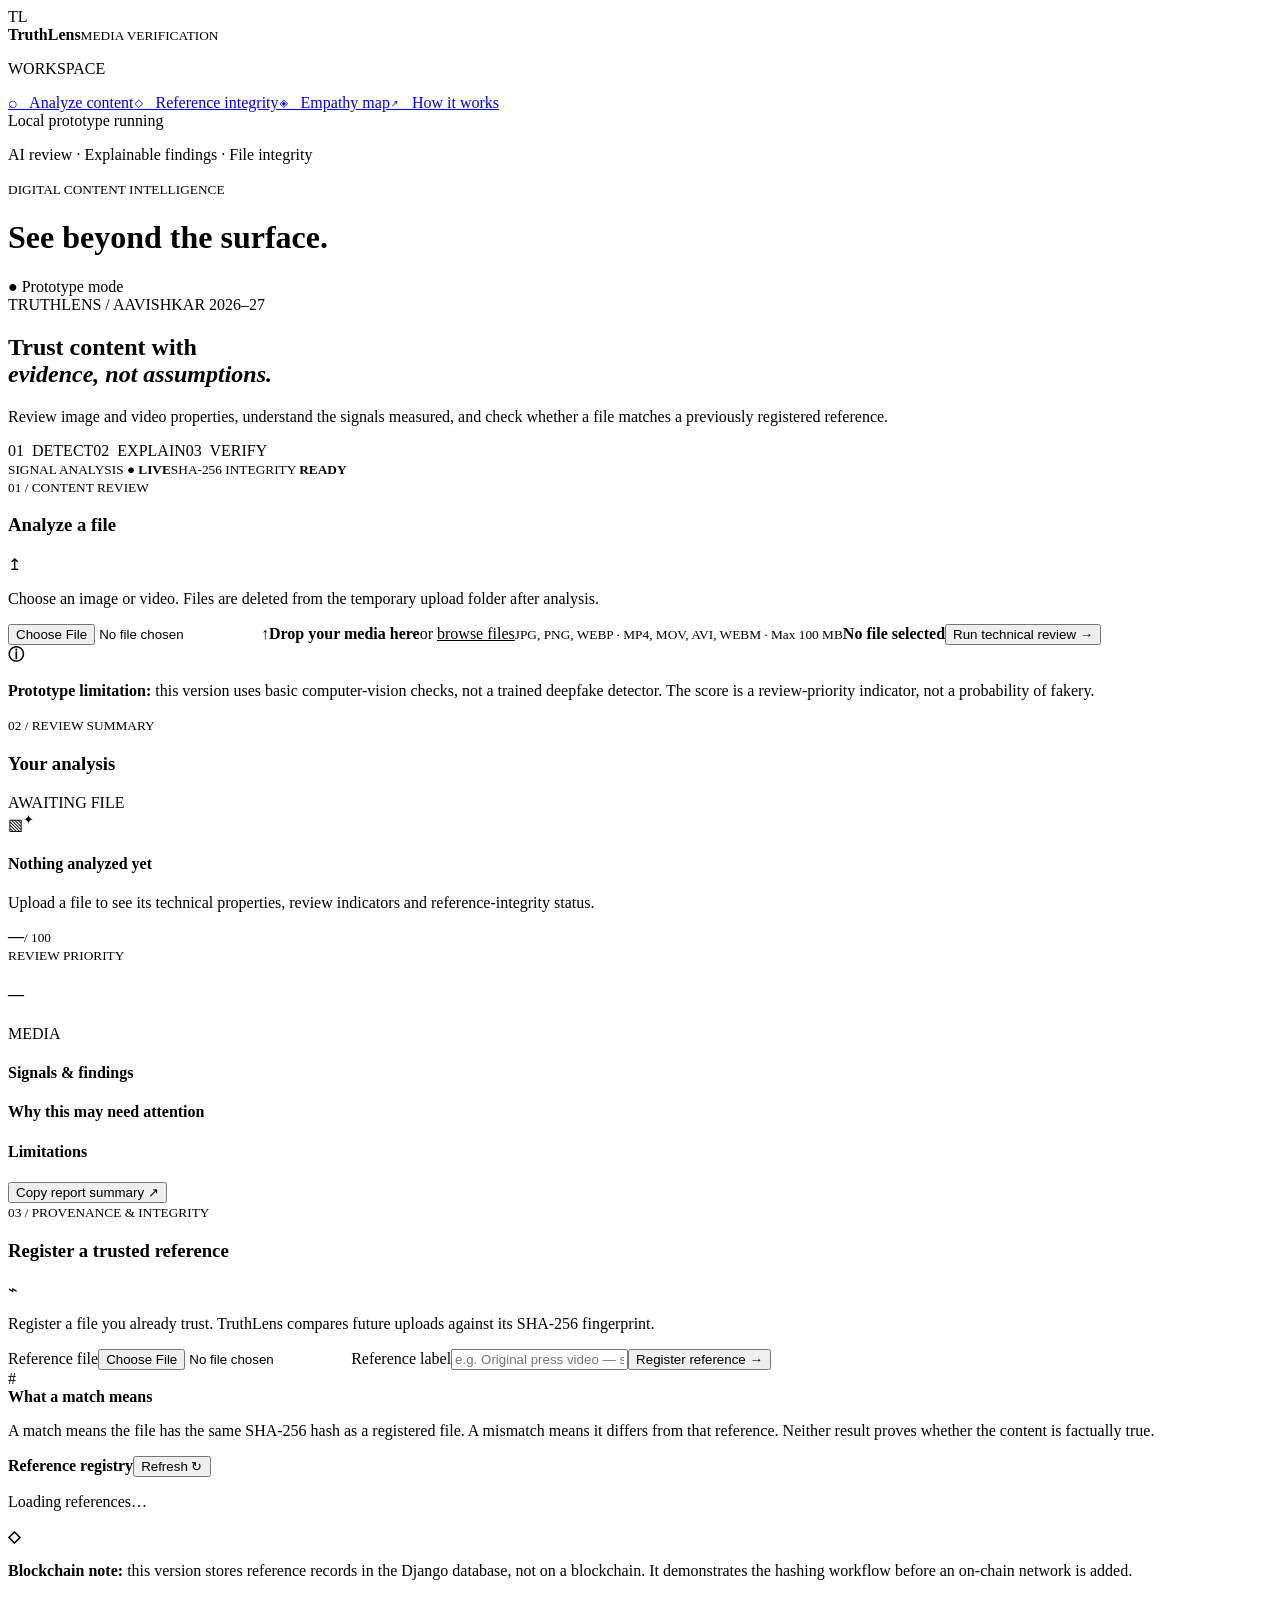
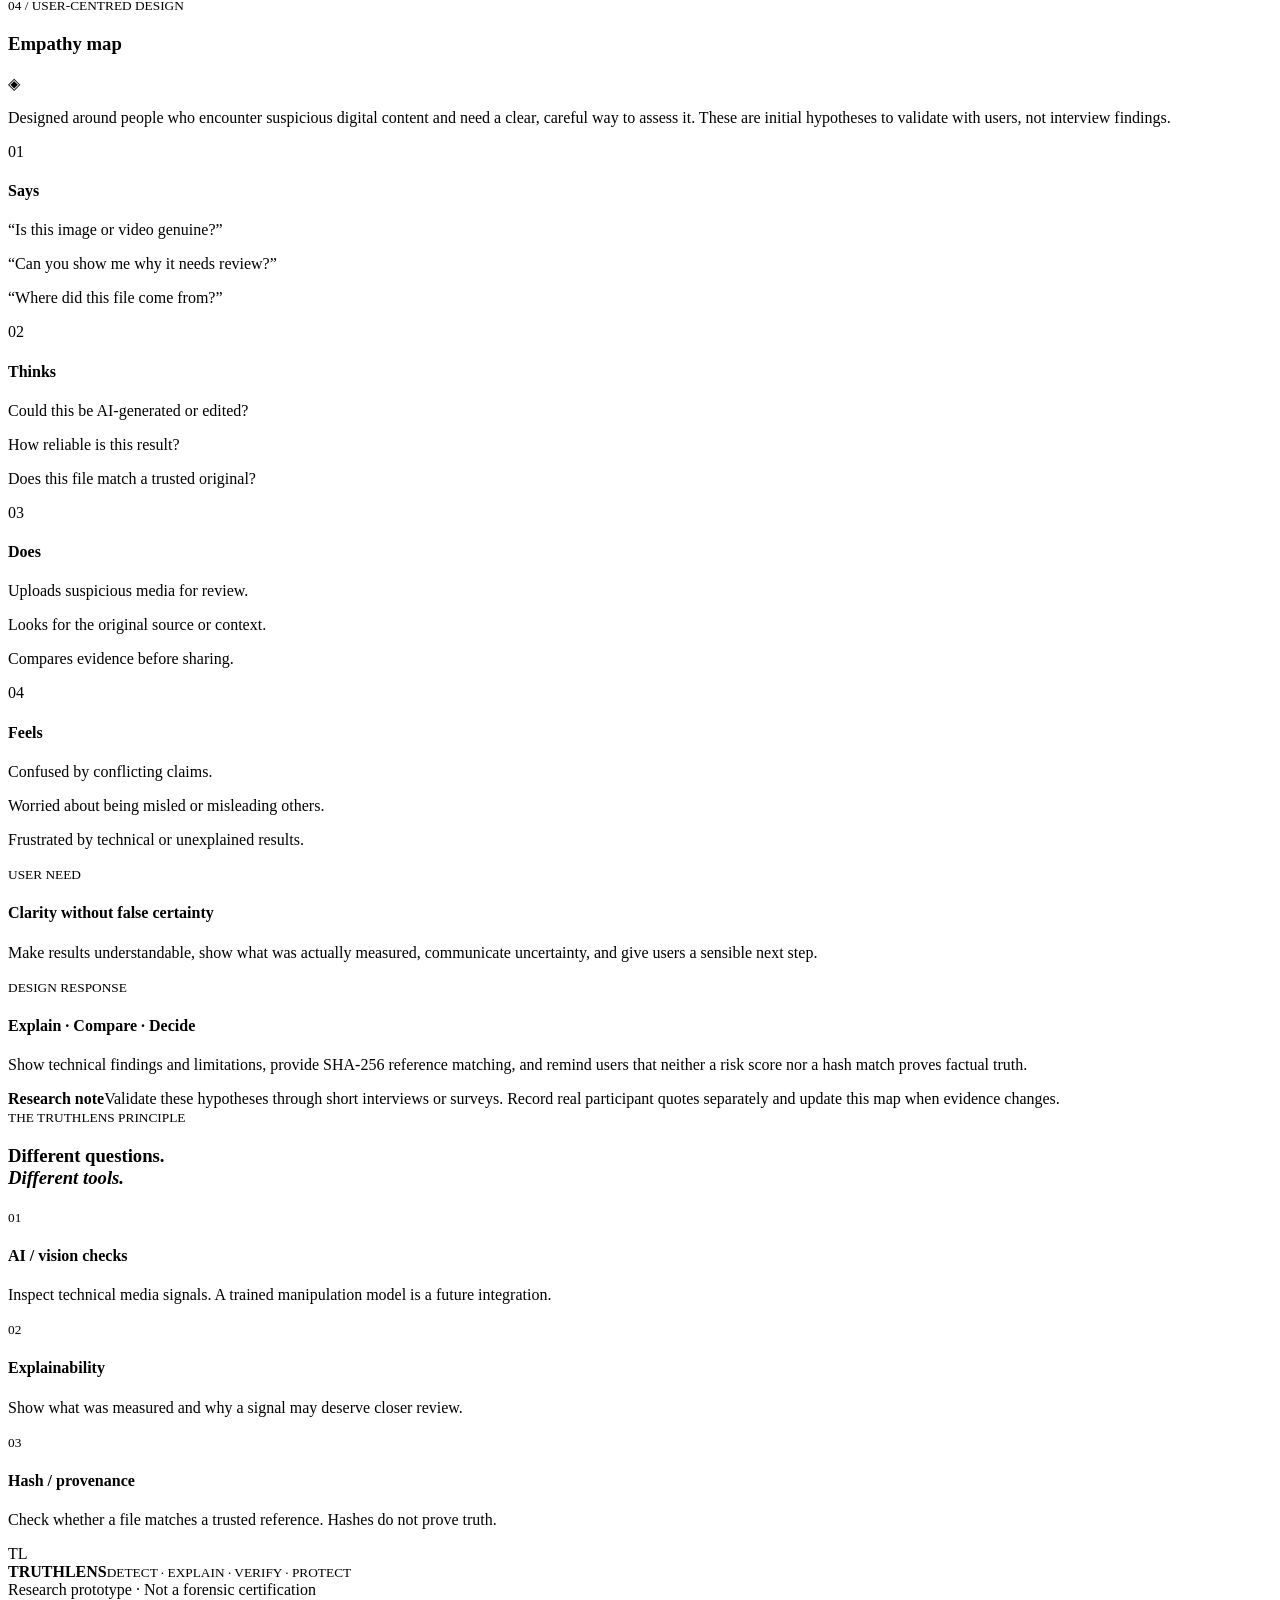
==== frontend/index.html @ eec5a773 "Move TruthLens dashboard to Vercel Keep the Django analysis API on Render and configure credentialed" ====
<!doctype html><html lang="en"><head>
  <meta charset="utf-8"><meta name="viewport" content="width=device-width, initial-scale=1"><title>TruthLens | Detect. Explain. Verify.</title><link rel="stylesheet" href="/style.css"></head><body>
<div class="shell"><aside class="sidebar"><div class="brand"><div class="mark">TL</div><div><b>TruthLens</b><small>MEDIA VERIFICATION</small></div></div><p class="side-label">WORKSPACE</p><a class="nav active" href="#analyzer">⌕ &nbsp; Analyze content</a><a class="nav" href="#integrity">◇ &nbsp; Reference integrity</a><a class="nav" href="#empathy">◈ &nbsp; Empathy map</a><a class="nav" href="#principles">↗ &nbsp; How it works</a><div class="side-foot"><i></i> Local prototype running<p>AI review · Explainable findings · File integrity</p></div></aside>
<main><header class="top"><div><small>DIGITAL CONTENT INTELLIGENCE</small><h1>See beyond the surface.</h1></div><span class="chip">● Prototype mode</span></header>
<section class="hero"><div class="hero-copy"><span class="eyebrow">TRUTHLENS / AAVISHKAR 2026–27</span><h2>Trust content with<br><em>evidence, not assumptions.</em></h2><p>Review image and video properties, understand the signals measured, and check whether a file matches a previously registered reference.</p><div class="tags"><span>01&nbsp; DETECT</span><span>02&nbsp; EXPLAIN</span><span>03&nbsp; VERIFY</span></div></div><div class="art"><div class="orbit o1"></div><div class="orbit o2"></div><div class="lens"><div class="core"></div></div><small class="a-top">SIGNAL ANALYSIS <b>● LIVE</b></small><small class="a-bottom">SHA-256 INTEGRITY <b>READY</b></small></div></section>
<section id="analyzer" class="columns"><article class="panel"><div class="panel-title"><div><small>01 / CONTENT REVIEW</small><h3>Analyze a file</h3></div><span class="icon">↥</span></div><p class="muted">Choose an image or video. Files are deleted from the temporary upload folder after analysis.</p><form id="analyzeForm"><label class="drop" id="drop"><input id="mediaFile" name="file" type="file" accept=".jpg,.jpeg,.png,.webp,.bmp,.mp4,.mov,.avi,.mkv,.webm" required><span class="upload-icon">↑</span><b>Drop your media here</b><span>or <u>browse files</u></span><small>JPG, PNG, WEBP · MP4, MOV, AVI, WEBM · Max 100 MB</small><strong id="fileName">No file selected</strong></label><button id="analyzeBtn" class="primary" type="submit">Run technical review <b>→</b></button></form><div class="warning"><b>ⓘ</b><p><strong>Prototype limitation:</strong> this version uses basic computer-vision checks, not a trained deepfake detector. The score is a review-priority indicator, not a probability of fakery.</p></div></article>
<article class="panel"><div class="panel-title"><div><small>02 / REVIEW SUMMARY</small><h3>Your analysis</h3></div><span id="resultStatus" class="status">AWAITING FILE</span></div><div id="empty" class="empty"><div class="empty-symbol">▧<sup>✦</sup></div><h4>Nothing analyzed yet</h4><p>Upload a file to see its technical properties, review indicators and reference-integrity status.</p></div><div id="result" class="hidden"><div class="score-row"><div id="ring" class="ring"><div><strong id="score">—</strong><small>/ 100</small></div></div><div><small>REVIEW PRIORITY</small><h4 id="scoreLabel">—</h4><p id="scoreNote" class="muted"></p></div></div><div class="meta"><span id="mediaType">MEDIA</span><span id="fileMeta"></span></div><h4 class="subheading">Signals &amp; findings</h4><div id="findings" class="findings"></div><h4 class="subheading">Why this may need attention</h4><ul id="reasons" class="bullets"></ul><div id="integrityResult" class="integrity-result"></div><h4 class="subheading">Limitations</h4><ul id="limitations" class="bullets"></ul><button id="copyReport" class="secondary" type="button">Copy report summary ↗</button></div></article></section>
<section id="integrity" class="panel integrity"><div class="panel-title"><div><small>03 / PROVENANCE &amp; INTEGRITY</small><h3>Register a trusted reference</h3></div><span class="icon">⌁</span></div><p class="muted">Register a file you already trust. TruthLens compares future uploads against its SHA-256 fingerprint.</p><form id="refForm" class="ref-form"><label>Reference file<input id="refFile" type="file" accept=".jpg,.jpeg,.png,.webp,.bmp,.mp4,.mov,.avi,.mkv,.webm" required></label><label>Reference label<input id="refLabel" type="text" maxlength="100" placeholder="e.g. Original press video — source verified" required></label><button id="registerBtn" class="primary compact" type="submit">Register reference →</button></form><div id="refMessage" class="message hidden"></div><div class="explain"><span>#</span><div><b>What a match means</b><p>A match means the file has the same SHA-256 hash as a registered file. A mismatch means it differs from that reference. Neither result proves whether the content is factually true.</p></div></div><div class="list-head"><b>Reference registry</b><button id="refreshRefs" class="text-button" type="button">Refresh ↻</button></div><div id="refList"><p class="muted">Loading references…</p></div><div class="warning"><b>◇</b><p><strong>Blockchain note:</strong> this version stores reference records in the Django database, not on a blockchain. It demonstrates the hashing workflow before an on-chain network is added.</p></div></section>
<section id="empathy" class="panel empathy-section"><div class="panel-title"><div><small>04 / USER-CENTRED DESIGN</small><h3>Empathy map</h3></div><span class="icon">◈</span></div><p class="muted empathy-intro">Designed around people who encounter suspicious digital content and need a clear, careful way to assess it. These are initial hypotheses to validate with users, not interview findings.</p><div class="empathy-grid"><article class="empathy-card says"><div class="empathy-heading"><span>01</span><h4>Says</h4></div><p>“Is this image or video genuine?”</p><p>“Can you show me why it needs review?”</p><p>“Where did this file come from?”</p></article><article class="empathy-card thinks"><div class="empathy-heading"><span>02</span><h4>Thinks</h4></div><p>Could this be AI-generated or edited?</p><p>How reliable is this result?</p><p>Does this file match a trusted original?</p></article><article class="empathy-card does"><div class="empathy-heading"><span>03</span><h4>Does</h4></div><p>Uploads suspicious media for review.</p><p>Looks for the original source or context.</p><p>Compares evidence before sharing.</p></article><article class="empathy-card feels"><div class="empathy-heading"><span>04</span><h4>Feels</h4></div><p>Confused by conflicting claims.</p><p>Worried about being misled or misleading others.</p><p>Frustrated by technical or unexplained results.</p></article></div><div class="empathy-needs"><div><small>USER NEED</small><h4>Clarity without false certainty</h4><p>Make results understandable, show what was actually measured, communicate uncertainty, and give users a sensible next step.</p></div><div><small>DESIGN RESPONSE</small><h4>Explain · Compare · Decide</h4><p>Show technical findings and limitations, provide SHA-256 reference matching, and remind users that neither a risk score nor a hash match proves factual truth.</p></div></div><div class="empathy-validation"><b>Research note</b><span>Validate these hypotheses through short interviews or surveys. Record real participant quotes separately and update this map when evidence changes.</span></div></section>
<section id="principles" class="principles"><div><small>THE TRUTHLENS PRINCIPLE</small><h3>Different questions.<br><em>Different tools.</em></h3></div><div class="principle-grid"><article><small>01</small><h4>AI / vision checks</h4><p>Inspect technical media signals. A trained manipulation model is a future integration.</p></article><article><small>02</small><h4>Explainability</h4><p>Show what was measured and why a signal may deserve closer review.</p></article><article><small>03</small><h4>Hash / provenance</h4><p>Check whether a file matches a trusted reference. Hashes do not prove truth.</p></article></div></section><footer><div class="mark small-mark">TL</div><div><b>TRUTHLENS</b><small>DETECT · EXPLAIN · VERIFY · PROTECT</small></div><span>Research prototype · Not a forensic certification</span></footer></main></div><script src="/config.js"></script><script src="/app.js"></script></body></html>
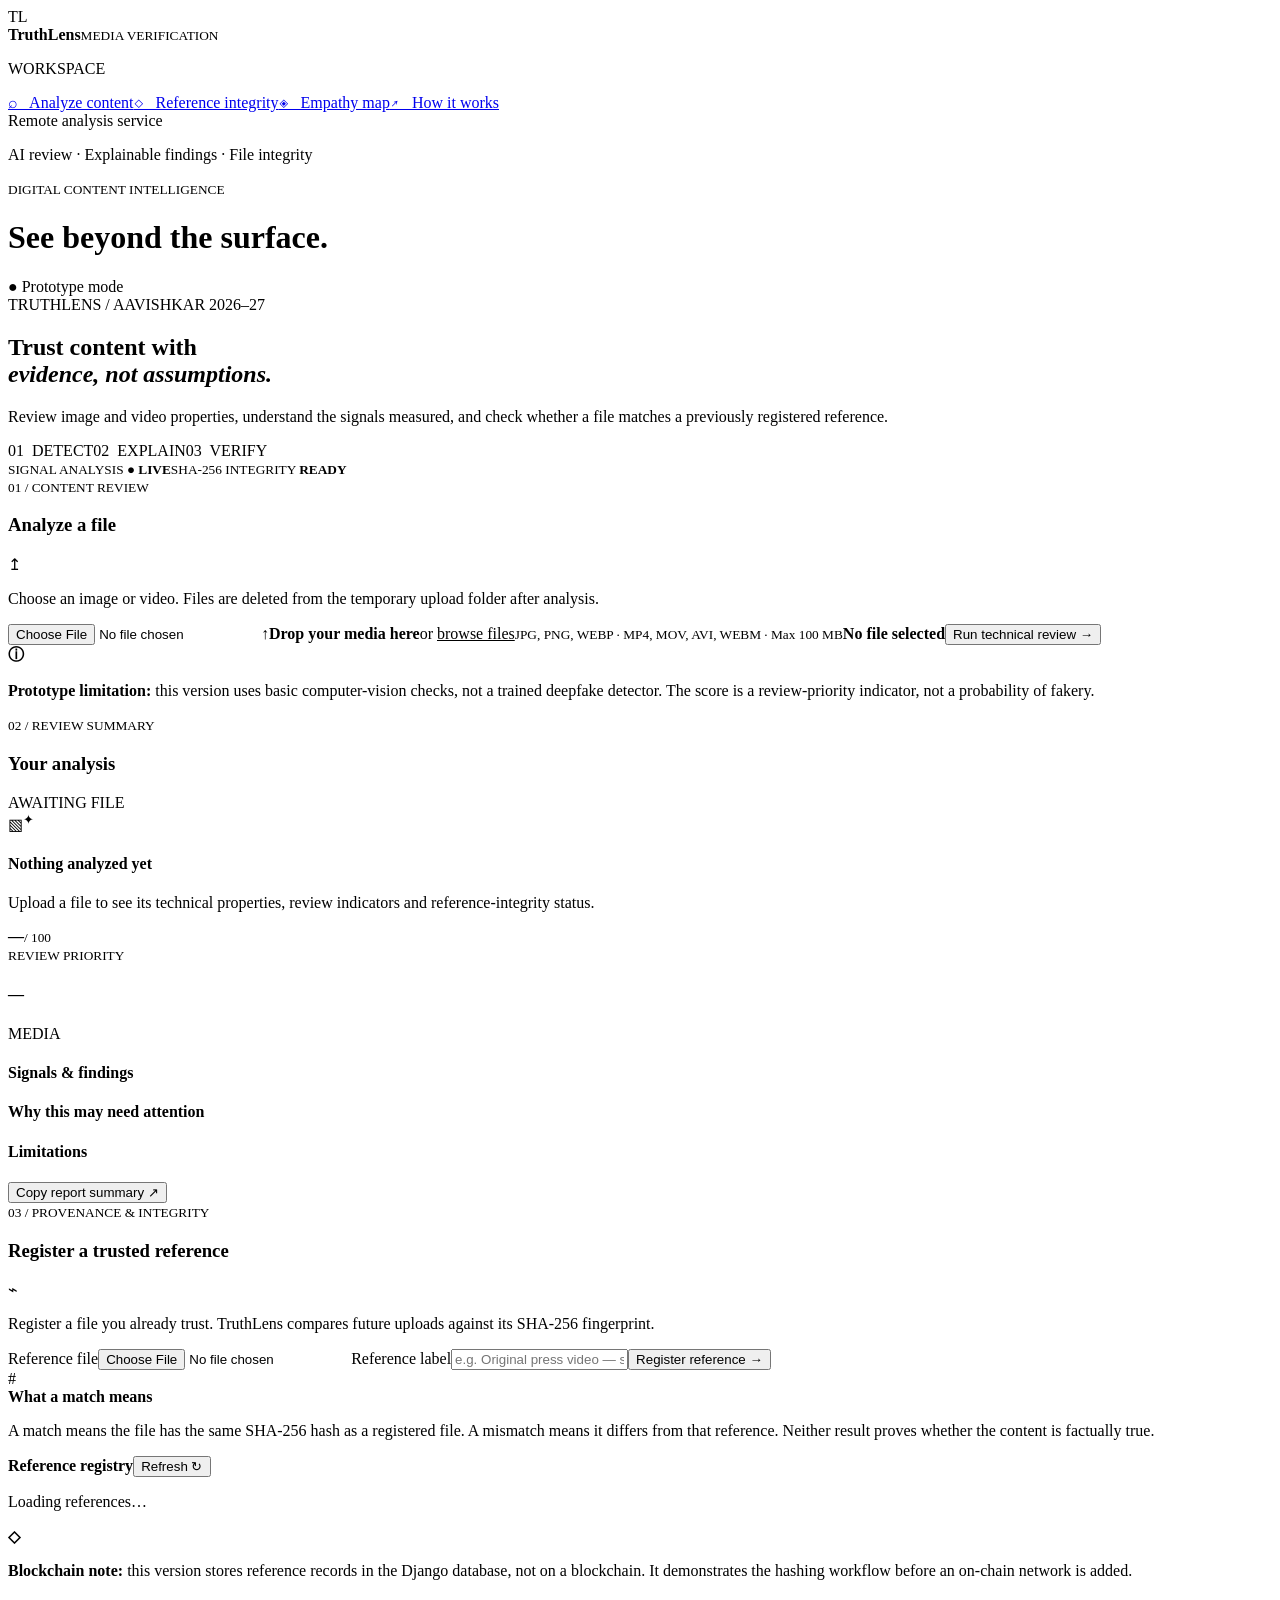
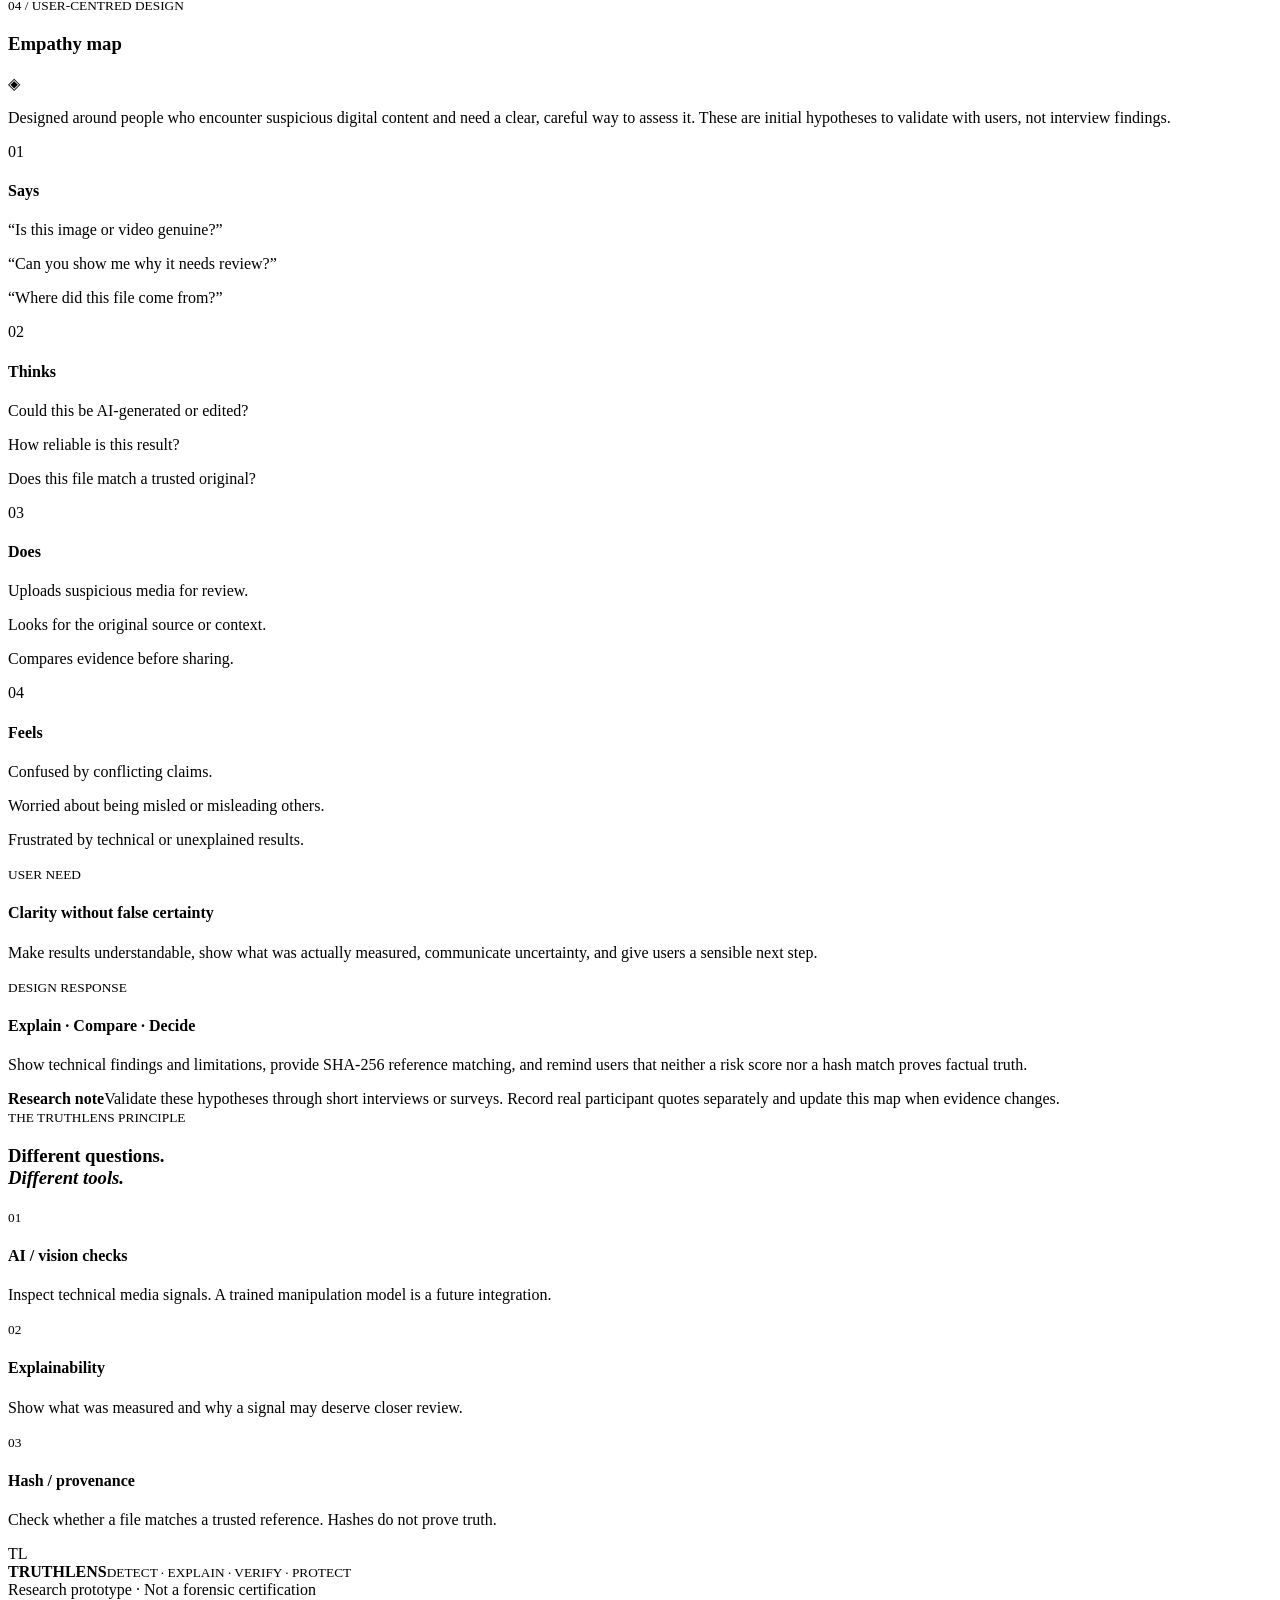
==== commit 4a26a861: "Clarify remote backend status in dashboard Co-authored-by: Copilot <223556219+Copilot@users.noreply." ====
--- a/frontend/index.html
+++ b/frontend/index.html
@@ -1,6 +1,6 @@
 <!doctype html><html lang="en"><head>
   <meta charset="utf-8"><meta name="viewport" content="width=device-width, initial-scale=1"><title>TruthLens | Detect. Explain. Verify.</title><link rel="stylesheet" href="/style.css"></head><body>
-<div class="shell"><aside class="sidebar"><div class="brand"><div class="mark">TL</div><div><b>TruthLens</b><small>MEDIA VERIFICATION</small></div></div><p class="side-label">WORKSPACE</p><a class="nav active" href="#analyzer">⌕ &nbsp; Analyze content</a><a class="nav" href="#integrity">◇ &nbsp; Reference integrity</a><a class="nav" href="#empathy">◈ &nbsp; Empathy map</a><a class="nav" href="#principles">↗ &nbsp; How it works</a><div class="side-foot"><i></i> Local prototype running<p>AI review · Explainable findings · File integrity</p></div></aside>
+<div class="shell"><aside class="sidebar"><div class="brand"><div class="mark">TL</div><div><b>TruthLens</b><small>MEDIA VERIFICATION</small></div></div><p class="side-label">WORKSPACE</p><a class="nav active" href="#analyzer">⌕ &nbsp; Analyze content</a><a class="nav" href="#integrity">◇ &nbsp; Reference integrity</a><a class="nav" href="#empathy">◈ &nbsp; Empathy map</a><a class="nav" href="#principles">↗ &nbsp; How it works</a><div class="side-foot"><i></i> Remote analysis service<p>AI review · Explainable findings · File integrity</p></div></aside>
 <main><header class="top"><div><small>DIGITAL CONTENT INTELLIGENCE</small><h1>See beyond the surface.</h1></div><span class="chip">● Prototype mode</span></header>
 <section class="hero"><div class="hero-copy"><span class="eyebrow">TRUTHLENS / AAVISHKAR 2026–27</span><h2>Trust content with<br><em>evidence, not assumptions.</em></h2><p>Review image and video properties, understand the signals measured, and check whether a file matches a previously registered reference.</p><div class="tags"><span>01&nbsp; DETECT</span><span>02&nbsp; EXPLAIN</span><span>03&nbsp; VERIFY</span></div></div><div class="art"><div class="orbit o1"></div><div class="orbit o2"></div><div class="lens"><div class="core"></div></div><small class="a-top">SIGNAL ANALYSIS <b>● LIVE</b></small><small class="a-bottom">SHA-256 INTEGRITY <b>READY</b></small></div></section>
 <section id="analyzer" class="columns"><article class="panel"><div class="panel-title"><div><small>01 / CONTENT REVIEW</small><h3>Analyze a file</h3></div><span class="icon">↥</span></div><p class="muted">Choose an image or video. Files are deleted from the temporary upload folder after analysis.</p><form id="analyzeForm"><label class="drop" id="drop"><input id="mediaFile" name="file" type="file" accept=".jpg,.jpeg,.png,.webp,.bmp,.mp4,.mov,.avi,.mkv,.webm" required><span class="upload-icon">↑</span><b>Drop your media here</b><span>or <u>browse files</u></span><small>JPG, PNG, WEBP · MP4, MOV, AVI, WEBM · Max 100 MB</small><strong id="fileName">No file selected</strong></label><button id="analyzeBtn" class="primary" type="submit">Run technical review <b>→</b></button></form><div class="warning"><b>ⓘ</b><p><strong>Prototype limitation:</strong> this version uses basic computer-vision checks, not a trained deepfake detector. The score is a review-priority indicator, not a probability of fakery.</p></div></article>
